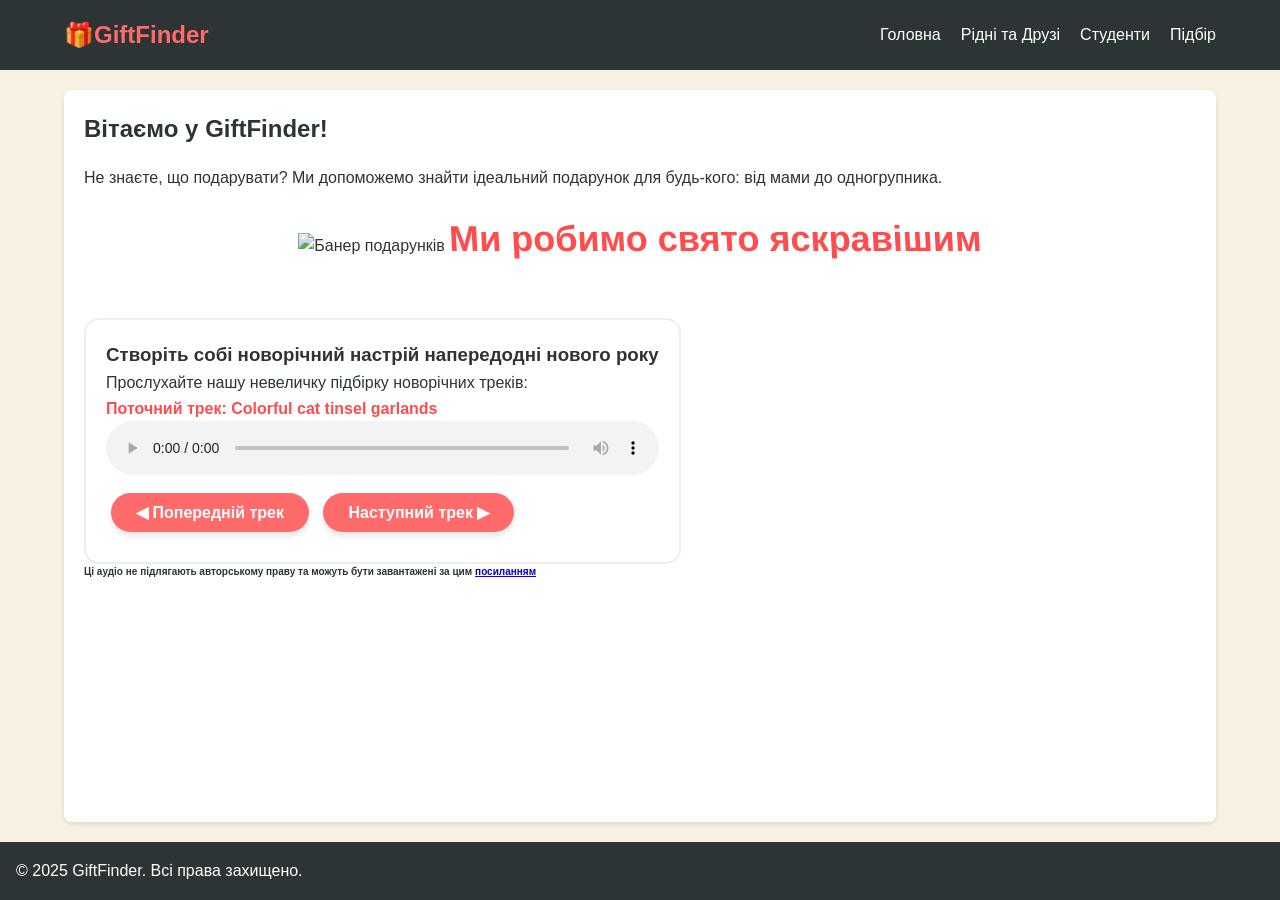
==== index.html @ 2ae11cf7 "Uploading html, css and .js files" ====
<!DOCTYPE html>
<html lang="uk">
<head>
    <meta charset="UTF-8">
    <meta name="viewport" content="width=device-width, initial-scale=1.0">
    <title>GiftFinder - Головна</title>
    <link rel="stylesheet" href="style.css">
    <link rel="shortcut icon" href="pictures/icon.png" type="image/png">
    <link rel="icon" href="pictures/icon.png" type="image/png">
</head>
<body>

    <header>
        <nav>
            <div class="logo">🎁GiftFinder</div>
            <ul>
                <li><a href="index.html">Головна</a></li>
                <li><a href="relatives.html">Рідні та Друзі</a></li>
                <li><a href="students.html">Студенти</a></li>
                <li><a href="contact.html">Підбір</a></li>
            </ul>
        </nav>
    </header>

    <main>
        <section class="intro">
            <h1>Вітаємо у GiftFinder!</h1>
            <p>Не знаєте, що подарувати? Ми допоможемо знайти ідеальний подарунок для будь-кого: від мами до одногрупника.</p>
            
            <figure style="margin: 20px 0; text-align: center;">
                <img src="pictures/Logo.png" alt="Банер подарунків" width="800" height="400" class="logoimg">
                <figcaption class="slogan">Ми робимо свято яскравішим</figcaption>
            </figure>

            <div class="music-box">
                <h3>Створіть собі новорічний настрій напередодні нового року</h3>
                <p> Прослухайте нашу невеличку підбірку новорічних треків: </p>
    
                <p id="song-title" style="font-weight: bold; color: #ff4c4c;">Зараз грає: colorful-cat-tinsel-garlands.mp3</p>
    
                <audio id="player"controls controlsList="nodownload" style="width: 100%; max-width: 600px"></audio>
    
                    <div class="controls">
                        <button type="button" onclick="prevSong()" class="music-btn">◀ Попередній трек</button>
                        <button type="button" onclick="nextSong()" class="music-btn">Наступний трек ▶</button>
                    </div>
            </div>
            <p class="download-info">
                Ці аудіо не підлягають авторському праву та можуть бути завантажені за цим
                <a href="download.html">посиланням</a></li>
            </p>
        </section>
    </main>

    <footer>
        <p>&copy; 2025 GiftFinder. Всі права захищено.</p>
    </footer>
    
<script src="index.js"></script>
</body>
</html>
---- style.css ----
:root {
    --primary-color: #ff6b6b;
    --secondary-color: #4ecdc4;
    --dark-color: #2d3436;
    --light-color: #f7f1e3;
    --font-main: 'Segoe UI', Tahoma, Geneva, Verdana, sans-serif;
}

* {
    box-sizing: border-box;
    margin: 0;
    padding: 0;
}

body {
    font-family: var(--font-main);
    background-color: var(--light-color);
    color: var(--dark-color);
    line-height: 1.6;
    display: flex;
    flex-direction: column;
    min-height: 100vh;
}

header {
    background-color: var(--dark-color);
    color: white;
    padding: 1rem 0;
}

nav {
    display: flex;
    justify-content: space-between;
    align-items: center;
    width: 90%;
    margin: 0 auto;
}

.logo {
    font-size: 1.5rem;
    font-weight: bold;
    color: var(--primary-color);
}

nav ul {
    display: flex;
    list-style: none;
}

nav ul li {
    margin-left: 20px;
}

nav a {
    color: white;
    text-decoration: none;
    font-weight: 500;
    transition: color 0.3s;
}

nav a:hover {
    color: var(--primary-color);
}

main {
    flex: 1;
    width: 90%;
    margin: 20px auto;
    padding: 20px;
    background: white;
    border-radius: 8px;
    box-shadow: 0 2px 5px rgba(0,0,0,0.1);
}

h1, h2 {
    color: var(--dark-color);
    margin-bottom: 1rem;
}

.gift-grid {
    display: grid;
    grid-template-columns: repeat(auto-fit, minmax(250px, 1fr));
    gap: 20px;
    margin-top: 20px;
}

.gift-card {
    border: 1px solid #ddd;
    border-radius: 5px;
    padding: 15px;
    text-align: center;
    background-color: #fff;
}

.gift-card img {
    max-width: 100%;
    height: auto;
    border-radius: 5px;
}

table {
    width: 100%;
    border-collapse: collapse;
    margin-top: 20px;
}

th, td {
    padding: 12px;
    border: 1px solid #ddd;
    text-align: left;
}

th {
    background-color: var(--secondary-color);
    color: white;
}

form {
    max-width: 600px;
    margin: 0 auto;
}

.form-group {
    margin-bottom: 15px;
}

label {
    display: block;
    margin-bottom: 5px;
    font-weight: bold;
}

input, select, textarea {
    width: 100%;
    padding: 10px;
    border: 1px solid #ccc;
    border-radius: 4px;
}

button {
    background-color: var(--primary-color);
    color: white;
    padding: 10px 20px;
    border: none;
    border-radius: 4px;
    cursor: pointer;
    font-size: 1rem;
}

button:hover {
    background-color: #e05252;
}

footer {
    background-color: var(--dark-color);
    color: white;
    text-align: left;
    padding: 1rem;
    margin-top: auto;
}

.music-box {
    margin-top: 30px;
    padding: 20px;
    border: 2px solid #eee;
    border-radius: 15px;
    background-color: #ffffff;
    display: inline-block;
}

.music-btn {
    background-color: #ff6b6b !important;
    color: white !important;
    border: none;
    padding: 10px 25px;
    margin: 10px 5px;
    border-radius: 50px;
    cursor: pointer;
    font-size: 16px;
    font-weight: bold;
    display: inline-block;
    box-shadow: 0 4px 6px rgba(0,0,0,0.1);
}

.music-btn:hover {
    background-color: #ee5253 !important;
    transform: scale(1.05);
}

.download-info {
    font-size: 10px;
    font-weight: bold;
    display: flex;
    align-items: center;
    gap: 3px;
}

.downloadList {
    font-size: 24px;
    font-weight: bold;
    align-items: center;
    gap: 3px;
}

.songPoster-grid {
    display: grid;
    grid-template-columns: repeat(auto-fit, minmax(250px, 1fr));
    gap: 20px;
    margin-top: 20px;
}

.logoimg {
    max-width: 100%;
    height: auto;
    margin: 0 auto;
}

.slogan {
    font-size: 36px;
    color: #ff4c4c;
    font-weight: bold;
    display: inline-block;
    transform: skewX(3deg);
}

.error-container {
     text-align: center;
     padding: 50px;
}

.error-code {
    font-size: 100px;
    color: #ff6b6b;
    font-weight: bold;
}

.modal {
    display: none; 
    position: fixed;
    z-index: 1000;
    left: 0;
    top: 0;
    width: 100%;
    height: 100%;
    background-color: rgba(0,0,0,0.6);
}

.modal-content {
    background-color: var(--light-color); /* */
    margin: 15% auto;
    padding: 25px;
    border: 3px solid var(--secondary-color); /* Використовуємо ваш колір */
    width: 90%;
    max-width: 450px;
    border-radius: 15px;
    text-align: center;
    position: relative;
    box-shadow: 0 5px 15px rgba(0,0,0,0.3);
}

.close-btn {
    position: absolute;
    right: 15px;
    top: 5px;
    font-size: 30px;
    cursor: pointer;
    color: var(--dark-color);
}

.no-download {
    pointer-events: none;
    user-select: none;
    -webkit-user-drag: none;
}
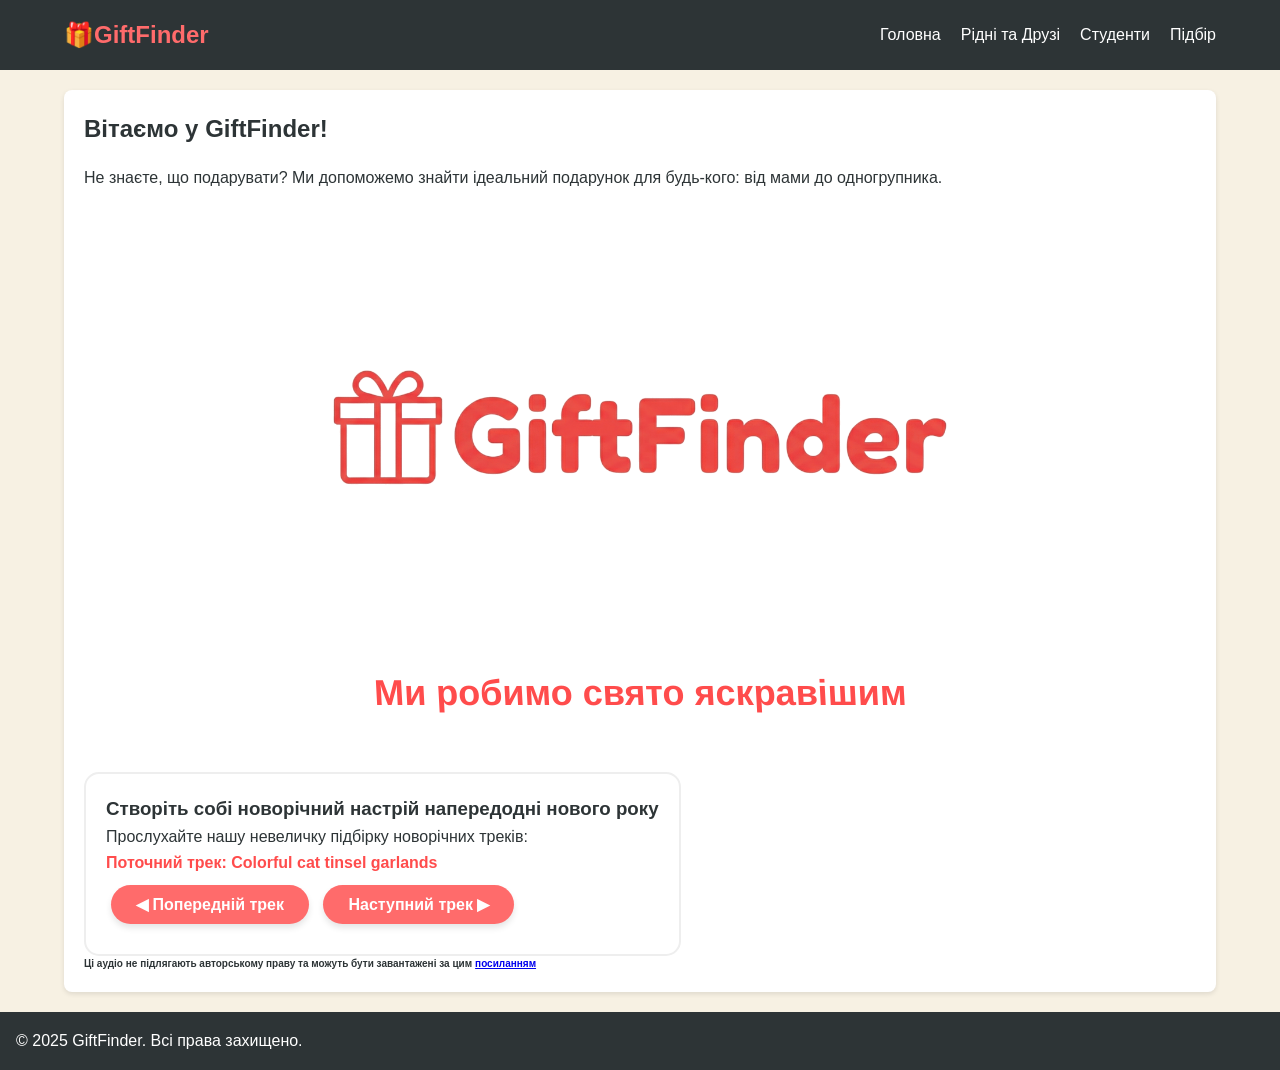
==== commit 93eac4ec: "Fix index.html formatting and ensure proper structure" ====
--- a/index.html
+++ b/index.html
@@ -38,7 +38,7 @@
     
                 <p id="song-title" style="font-weight: bold; color: #ff4c4c;">Зараз грає: colorful-cat-tinsel-garlands.mp3</p>
     
-                <audio id="player"controls controlsList="nodownload" style="width: 100%; max-width: 600px"></audio>
+                <audio id="player" style="width: 100%; max-width: 600px"></audio>
     
                     <div class="controls">
                         <button type="button" onclick="prevSong()" class="music-btn">◀ Попередній трек</button>
@@ -58,4 +58,5 @@
     
 <script src="index.js"></script>
 </body>
-</html>+
+</html>
--- a/style.css
+++ b/style.css
@@ -271,4 +271,15 @@
     pointer-events: none;
     user-select: none;
     -webkit-user-drag: none;
+}
+
+.checkbox-group {
+    display: flex;
+    flex-wrap: wrap;
+    gap: 15px;
+    padding-top: 10px;
+}
+
+.checkbox-group input {
+    width: auto;
 }
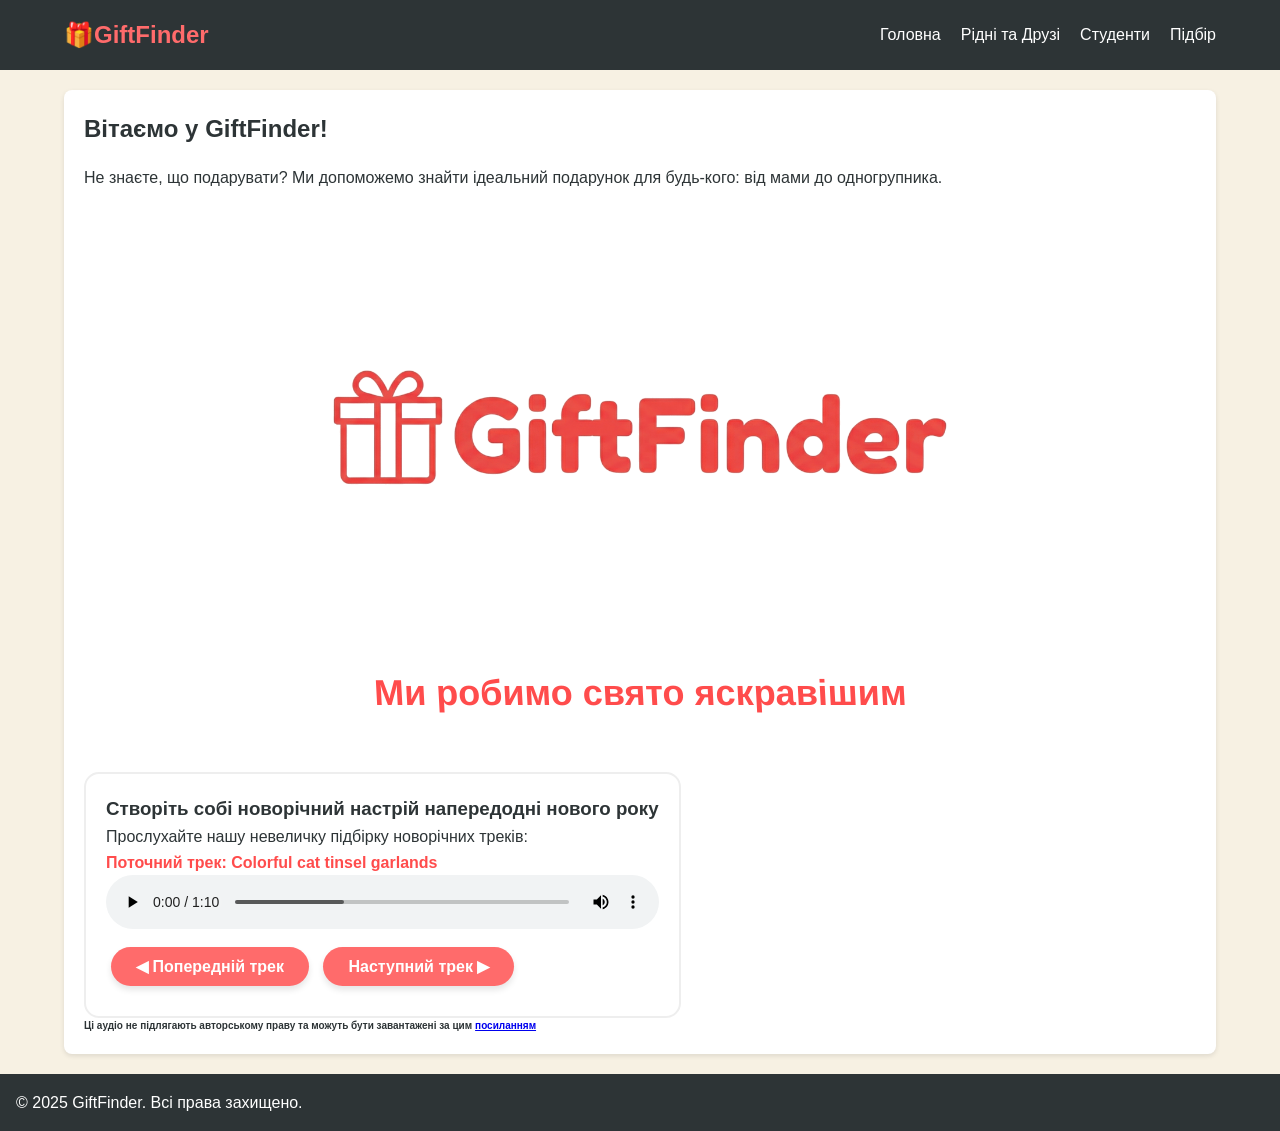
==== commit ead722e0: "Fix index.html structure and audio player controls" ====
--- a/index.html
+++ b/index.html
@@ -38,7 +38,7 @@
     
                 <p id="song-title" style="font-weight: bold; color: #ff4c4c;">Зараз грає: colorful-cat-tinsel-garlands.mp3</p>
     
-                <audio id="player" style="width: 100%; max-width: 600px"></audio>
+                <audio id="player" controls style="width: 100%; max-width: 600px"></audio>
     
                     <div class="controls">
                         <button type="button" onclick="prevSong()" class="music-btn">◀ Попередній трек</button>
@@ -60,3 +60,4 @@
 </body>
 
 </html>
+
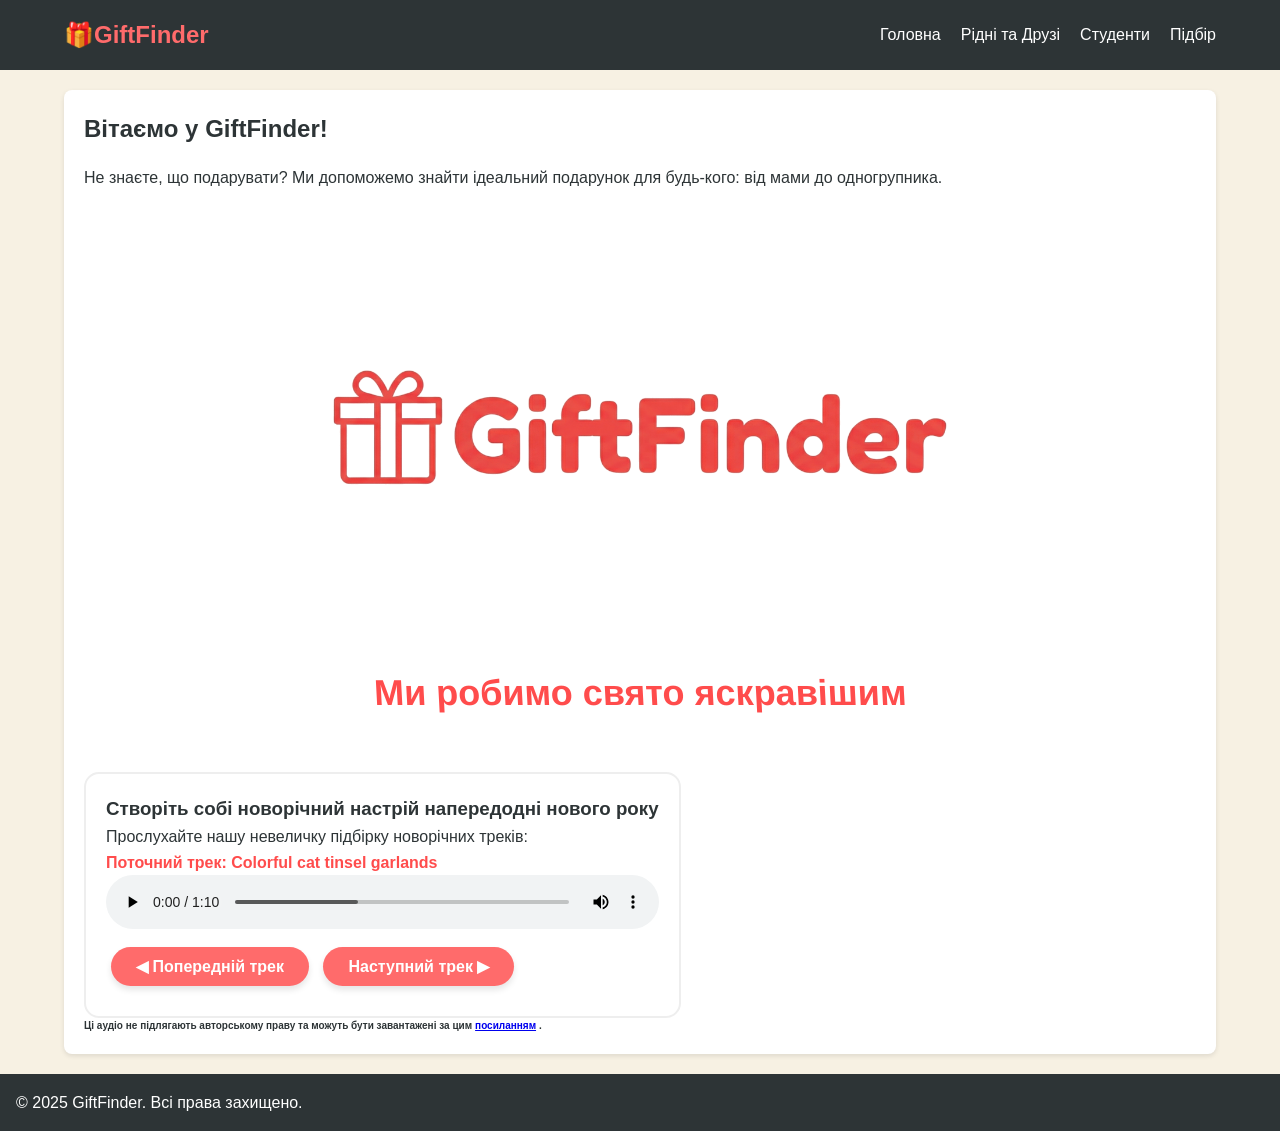
==== commit 3f81489a: "Fix encoding issues in index.html" ====
--- a/index.html
+++ b/index.html
@@ -47,7 +47,7 @@
             </div>
             <p class="download-info">
                 Ці аудіо не підлягають авторському праву та можуть бути завантажені за цим
-                <a href="download.html">посиланням</a></li>
+                <a href="download.html">посиланням</a>.
             </p>
         </section>
     </main>
@@ -61,3 +61,4 @@
 
 </html>
 
+
